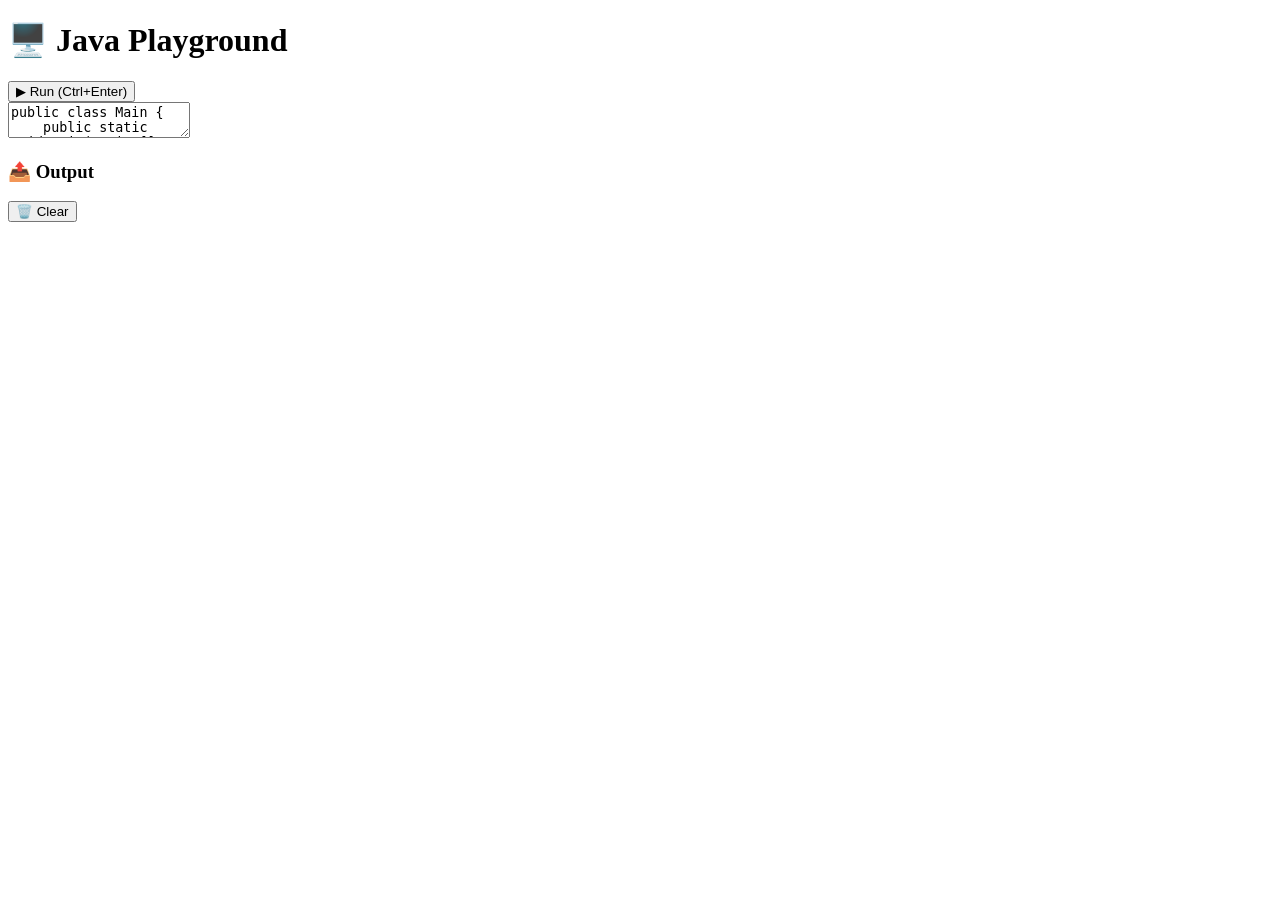
==== src/main/resources/static/index.html @ 87e00368 "Initial Commit with running code." ====
<!DOCTYPE html>
<html lang="en">
<head>
    <meta charset="UTF-8">
    <meta name="viewport" content="width=device-width, initial-scale=1.0">
    <title>Online Java Compiler</title>
    <link rel="stylesheet" href="/css/style.css">
    <link href="https://fonts.googleapis.com/css2?family=Fira+Code&family=Inter:wght@400;600&display=swap" rel="stylesheet">
</head>
<body>
    <div class="container">
        <header class="header">
            <h1>🖥️ Java Playground</h1>
            <div class="toolbar">
                <button class="run-button" onclick="compileCode()">
                    ▶ Run (Ctrl+Enter)
                </button>
            </div>
        </header>

        <div class="editor-container">
            <div class="line-numbers" id="lineNumbers"></div>
            <textarea id="codeEditor" spellcheck="false">public class Main {
    public static void main(String[] args) {
        System.out.println("Hello World!");
    }
}</textarea>
        </div>

        <div class="output-container">
            <div class="output-header">
                <h3>📤 Output</h3>
                <button class="clear-button" onclick="clearOutput()">🗑️ Clear</button>
            </div>
            <pre id="output"></pre>
        </div>
    </div>

    <script src="/js/script.js"></script>
</body>
</html>
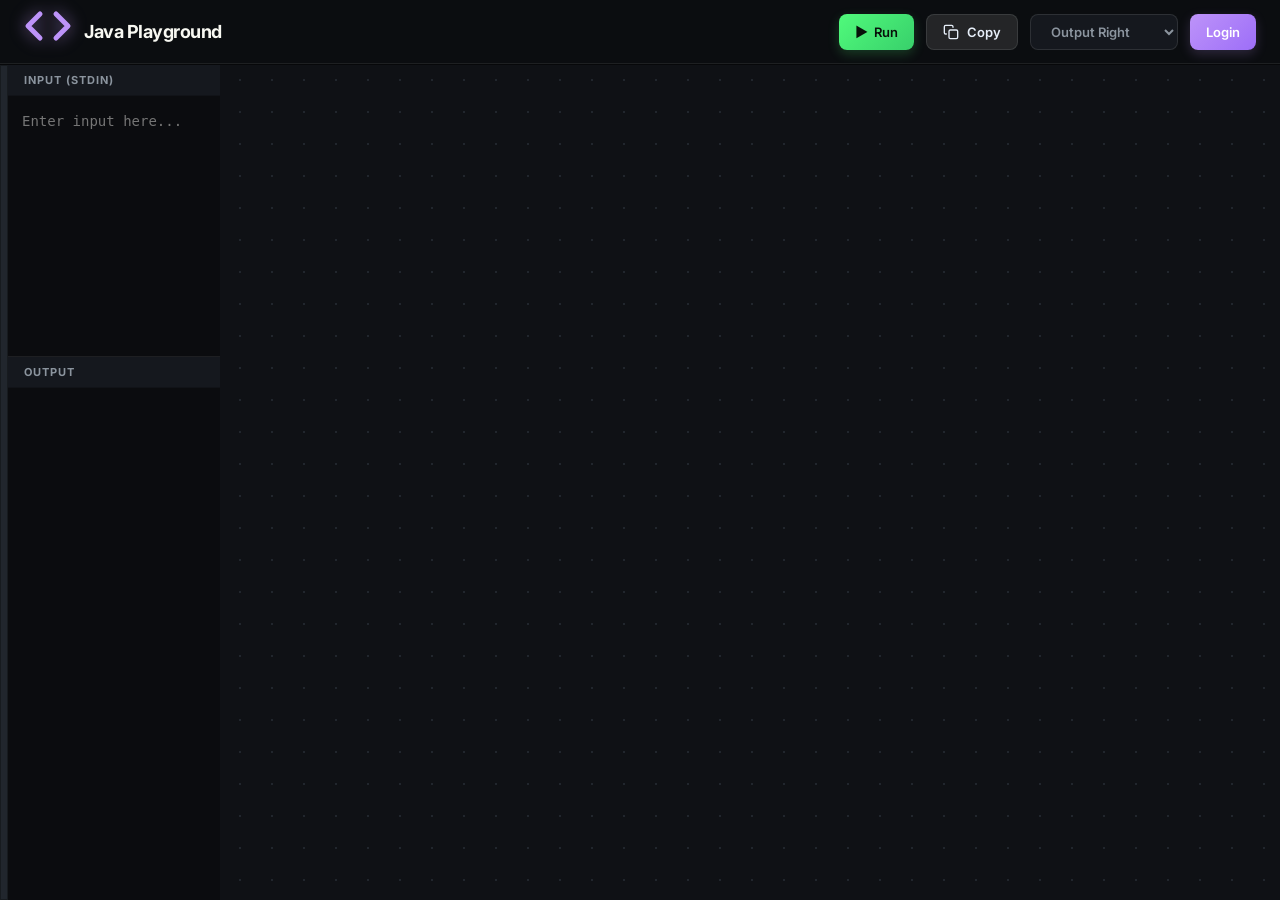
==== commit 11a2ae5f: "Phase 2" ====
--- a/src/main/resources/static/index.html
+++ b/src/main/resources/static/index.html
@@ -1,41 +1,116 @@
 <!DOCTYPE html>
 <html lang="en">
+
 <head>
     <meta charset="UTF-8">
-    <meta name="viewport" content="width=device-width, initial-scale=1.0">
-    <title>Online Java Compiler</title>
-    <link rel="stylesheet" href="/css/style.css">
-    <link href="https://fonts.googleapis.com/css2?family=Fira+Code&family=Inter:wght@400;600&display=swap" rel="stylesheet">
+    <title>Java Playground</title>
+    <link href="https://fonts.googleapis.com/css2?family=Inter:wght@400;500;600;700&display=swap" rel="stylesheet">
+    <link rel="stylesheet" href="https://cdnjs.cloudflare.com/ajax/libs/codemirror/5.65.15/codemirror.min.css">
+    <link rel="stylesheet" href="https://cdnjs.cloudflare.com/ajax/libs/codemirror/5.65.15/theme/dracula.min.css">
+    <link rel="stylesheet" href="https://cdnjs.cloudflare.com/ajax/libs/codemirror/5.65.15/addon/hint/show-hint.min.css">
+    <link rel="stylesheet" href="css/style.css">
+    
+    <script>
+        fetch("/user")
+            .then(res => res.json())
+            .then(data => {
+                const loginBtn = document.getElementById('loginBtn');
+                const userProfile = document.getElementById('userProfile');
+                const userName = document.getElementById('userName');
+                const userAvatar = document.getElementById('userAvatar');
+
+                if (data.loggedIn) {
+                    // IF LOGGED IN: Hide Login, Show Profile
+                    if (loginBtn) loginBtn.style.display = 'none';
+
+                    if (userProfile) {
+                        userProfile.style.display = 'flex';
+                        userName.textContent = data.name;
+                        
+                        if (data.avatar) {
+                            userAvatar.src = data.avatar;
+                        } else {
+                            userAvatar.src = "https://ui-avatars.com/api/?name=" + encodeURIComponent(data.name) + "&background=bd93f9&color=fff";
+                        }
+                        
+                        userAvatar.onerror = function() {
+                            this.onerror = null; 
+                            this.src = "https://ui-avatars.com/api/?name=" + encodeURIComponent(data.name) + "&background=bd93f9&color=fff";
+                        };
+                    }
+                } 
+                // IF GUEST: Do nothing. 
+                // The Login button is already visible by default in the HTML below.
+            })
+            .catch(err => {
+                console.log("Auth check failed (Guest Mode)", err);
+                // On error, we also do nothing, leaving the Login button visible.
+            });
+    </script>
 </head>
+
 <body>
-    <div class="container">
-        <header class="header">
-            <h1>🖥️ Java Playground</h1>
-            <div class="toolbar">
-                <button class="run-button" onclick="compileCode()">
-                    ▶ Run (Ctrl+Enter)
-                </button>
-            </div>
-        </header>
 
-        <div class="editor-container">
-            <div class="line-numbers" id="lineNumbers"></div>
-            <textarea id="codeEditor" spellcheck="false">public class Main {
-    public static void main(String[] args) {
-        System.out.println("Hello World!");
-    }
-}</textarea>
+    <header class="top-bar">
+        <div class="logo">
+            <svg class="logo-icon" xmlns="http://www.w3.org/2000/svg" viewBox="0 0 24 24" fill="none" stroke="currentColor" stroke-width="2.5" stroke-linecap="round" stroke-linejoin="round">
+                <polyline points="16 18 22 12 16 6"></polyline>
+                <polyline points="8 6 2 12 8 18"></polyline>
+            </svg>
+            <span class="app-title">Java Playground</span>
         </div>
 
-        <div class="output-container">
-            <div class="output-header">
-                <h3>📤 Output</h3>
-                <button class="clear-button" onclick="clearOutput()">🗑️ Clear</button>
+        <div class="controls">
+            <button id="runBtn">
+                <span class="btn-icon">▶</span> Run
+            </button>
+            
+            <button id="copyBtn">
+                <svg class="btn-icon-svg" xmlns="http://www.w3.org/2000/svg" width="16" height="16" viewBox="0 0 24 24" fill="none" stroke="currentColor" stroke-width="2" stroke-linecap="round" stroke-linejoin="round">
+                    <rect x="9" y="9" width="13" height="13" rx="2" ry="2"></rect>
+                    <path d="M5 15H4a2 2 0 0 1-2-2V4a2 2 0 0 1 2-2h9a2 2 0 0 1 2 2v1"></path>
+                </svg>
+                Copy
+            </button>
+
+            <select id="layoutSelect">
+                <option value="right">Output Right</option>
+                <option value="bottom">Output Bottom</option>
+                <option value="left">Output Left</option>
+                <option value="top">Output Top</option>
+            </select>
+
+            <button id="loginBtn" class="login-btn" onclick="window.location.href='/login'" style="display: block;">Login</button>
+
+            <div id="userProfile" class="user-profile" style="display: none;">
+                <img id="userAvatar" class="user-avatar" src="" alt="User" referrerpolicy="no-referrer">
+                <span id="userName" class="user-name">User</span>
+                <div class="logout-menu">
+                    <a href="/logout">Logout</a>
+                </div>
             </div>
-            <pre id="output"></pre>
+        </div>
+    </header>
+
+    <div id="container" class="layout-right horizontal">
+        <div id="editor" class="pane editor-pane"></div>
+        <div id="splitter" class="splitter splitter-vertical" title="Drag to resize"></div>
+        <div class="pane io-pane">
+            <div class="io-section input-section">
+                <div class="io-header"><h3>Input (stdin)</h3></div>
+                <textarea id="inputContent" placeholder="Enter input here..."></textarea>
+            </div>
+            <div class="io-section output-section">
+                <div class="io-header"><h3>Output</h3></div>
+                <pre id="outputContent"></pre>
+            </div>
         </div>
     </div>
 
-    <script src="/js/script.js"></script>
+    <script src="https://cdnjs.cloudflare.com/ajax/libs/codemirror/5.65.15/codemirror.min.js"></script>
+    <script src="https://cdnjs.cloudflare.com/ajax/libs/codemirror/5.65.15/mode/clike/clike.min.js"></script>
+    <script src="https://cdnjs.cloudflare.com/ajax/libs/codemirror/5.65.15/addon/hint/show-hint.min.js"></script>
+    <script src="https://cdnjs.cloudflare.com/ajax/libs/codemirror/5.65.15/addon/hint/java-hint.min.js"></script>
+    <script src="js/script.js"></script>
 </body>
 </html>
--- a/src/main/resources/static/css/style.css
+++ b/src/main/resources/static/css/style.css
@@ -0,0 +1,294 @@
+/* ---------- GLOBAL RESET & THEME ---------- */
+* {
+    margin: 0;
+    padding: 0;
+    box-sizing: border-box;
+    font-family: 'Inter', sans-serif;
+}
+
+body {
+    background-color: #0f1115;
+    background-image: radial-gradient(#21262d 1px, transparent 1px);
+    background-size: 32px 32px;
+    color: #e6eef8;
+    height: 100vh;
+    display: flex;
+    flex-direction: column;
+}
+
+/* ---------- TOP BAR ---------- */
+.top-bar {
+    display: flex;
+    justify-content: space-between;
+    align-items: center;
+    padding: 0 24px;
+    background: rgba(11, 13, 16, 0.85); 
+    backdrop-filter: blur(8px);
+    border-bottom: 1px solid rgba(255, 255, 255, 0.08);
+    height: 64px;
+    flex-shrink: 0;
+    /* Ensure dropdowns can be visible */
+    z-index: 1000;
+}
+
+.logo {
+    display: flex;
+    align-items: center;
+    gap: 12px;
+}
+
+.logo-icon {
+            width: 48px;
+            height: 48px;
+            margin-bottom: 12px;
+            stroke: #bd93f9; /* Dracula Purple */
+            
+            /* ADD THIS LINE FOR GLOW */
+            filter: drop-shadow(0 0 8px rgba(189, 147, 249, 0.6));
+            
+            /* Optional: Add a subtle animation */
+            transition: filter 0.3s ease;
+        }
+
+        /* Optional: Make it glow brighter on hover */
+        .logo-icon:hover {
+            filter: drop-shadow(0 0 15px rgba(189, 147, 249, 0.9));
+        }
+
+.app-title {
+    font-size: 18px;
+    font-weight: 700;
+    color: #f8f8f2;
+    letter-spacing: -0.5px;
+}
+
+.controls {
+    display: flex;
+    align-items: center;
+    gap: 12px;
+}
+
+.controls button,
+.controls select {
+    padding: 8px 16px;
+    border: none;
+    border-radius: 8px;
+    cursor: pointer;
+    font-size: 13px;
+    font-weight: 600;
+    transition: all 0.2s cubic-bezier(0.2, 0.8, 0.2, 1);
+    height: 36px;
+    display: flex;
+    align-items: center;
+    justify-content: center;
+}
+
+#runBtn {
+    background: linear-gradient(135deg, #50fa7b, #38d06b);
+    color: #08110a;
+    box-shadow: 0 4px 12px rgba(80, 250, 123, 0.2);
+}
+#runBtn:hover { transform: translateY(-1px); box-shadow: 0 6px 16px rgba(80, 250, 123, 0.3); }
+#runBtn:active { transform: translateY(1px); }
+
+#copyBtn {
+    background: rgba(255, 255, 255, 0.1);
+    color: #e6eef8;
+    border: 1px solid rgba(255, 255, 255, 0.1);
+}
+#copyBtn:hover { background: rgba(255, 255, 255, 0.15); }
+
+#layoutSelect {
+    background: #15181e;
+    color: #8b949e;
+    border: 1px solid rgba(255, 255, 255, 0.1);
+    outline: none;
+}
+#layoutSelect:hover { border-color: #bd93f9; color: #f8f8f2; }
+
+.login-btn {
+    background: linear-gradient(135deg, #bd93f9, #9d6ef8);
+    color: white !important;
+    box-shadow: 0 4px 12px rgba(189, 147, 249, 0.2);
+}
+.login-btn:hover { transform: translateY(-1px); filter: brightness(1.1); }
+
+.btn-icon { margin-right: 6px; font-size: 14px; }
+.btn-icon-svg { margin-right: 8px; }
+
+/* ---------- USER PROFILE & DROPDOWN ---------- */
+.user-profile {
+    display: flex;
+    align-items: center;
+    gap: 10px;
+    cursor: pointer;
+    position: relative; 
+    padding: 6px 12px;
+    border-radius: 8px;
+    transition: background 0.2s;
+    /* Important: Makes sure z-index works */
+    z-index: 2000;
+}
+
+.user-profile:hover {
+    background: rgba(255, 255, 255, 0.1);
+}
+
+/* Invisible bridge to handle gap between profile and menu */
+.user-profile::after {
+    content: '';
+    position: absolute;
+    top: 100%;
+    left: 0;
+    width: 100%;
+    height: 10px; /* Bridge height */
+}
+
+.user-avatar {
+    width: 32px;
+    height: 32px;
+    border-radius: 50%;
+    border: 2px solid #bd93f9;
+    object-fit: cover; /* Keeps aspect ratio */
+}
+
+.user-name {
+    font-size: 14px;
+    font-weight: 600;
+    color: #e6eef8;
+}
+
+.logout-menu {
+    display: none;
+    position: absolute;
+    top: calc(100% + 5px); /* Position slightly below */
+    right: 0;
+    background: #15181e;
+    border: 1px solid rgba(255, 255, 255, 0.15);
+    border-radius: 8px;
+    box-shadow: 0 4px 16px rgba(0, 0, 0, 0.6);
+    min-width: 140px;
+    overflow: hidden;
+    z-index: 3000;
+}
+
+.logout-menu a {
+    display: block;
+    padding: 12px 16px;
+    color: #ff5555;
+    text-decoration: none;
+    font-size: 13px;
+    font-weight: 600;
+    transition: background 0.2s;
+}
+
+.logout-menu a:hover {
+    background: rgba(255, 85, 85, 0.1);
+}
+
+.user-profile:hover .logout-menu {
+    display: block;
+}
+
+/* ---------- LAYOUT SYSTEM ---------- */
+#container {
+    display: flex;
+    flex: 1;
+    width: 100%;
+    overflow: hidden;
+    position: relative;
+    border-top: 1px solid rgba(0,0,0,0.5); 
+}
+
+.pane { overflow: hidden; }
+
+.io-pane {
+    display: flex;
+    flex-direction: column;
+    background: #0b0c0f;
+}
+
+.io-section {
+    display: flex;
+    flex-direction: column;
+    border-bottom: 1px solid rgba(255, 255, 255, 0.08);
+}
+.input-section { height: 35%; }
+.output-section { flex: 1; border-bottom: none; overflow: hidden; }
+
+.io-header {
+    background: #15181e;
+    padding: 8px 16px;
+    display: flex;
+    align-items: center;
+    border-bottom: 1px solid rgba(0,0,0,0.2);
+}
+.io-header h3 {
+    font-size: 11px;
+    color: #8b949e;
+    text-transform: uppercase;
+    letter-spacing: 1px;
+    font-weight: 700;
+}
+
+#inputContent, #outputContent {
+    width: 100%;
+    height: 100%;
+    border: none;
+    outline: none;
+    padding: 14px;
+    font-family: 'Consolas', 'JetBrains Mono', monospace;
+    font-size: 14px;
+    line-height: 1.6;
+}
+
+#inputContent {
+    background: #0b0c0f;
+    color: #f1fa8c;
+    resize: none;
+}
+
+#outputContent {
+    background: #0b0c0f;
+    color: #e6eef8;
+    white-space: pre-wrap;
+    overflow: auto;
+}
+
+.splitter {
+    background: #21262d;
+    z-index: 10;
+    transition: background 0.2s;
+    border: 1px solid rgba(0,0,0,0.3);
+}
+.splitter:hover { background: #bd93f9; cursor: col-resize; }
+
+.splitter-vertical { width: 8px; cursor: col-resize; }
+.splitter-horizontal { height: 8px; cursor: row-resize; }
+
+.layout-right { flex-direction: row; }
+.layout-left { flex-direction: row-reverse; }
+.layout-bottom { flex-direction: column; }
+.layout-top { flex-direction: column-reverse; }
+
+.horizontal .editor-pane, .horizontal .io-pane { height: 100%; }
+.vertical .editor-pane, .vertical .io-pane { width: 100%; }
+
+.CodeMirror {
+    height: 100%;
+    font-family: 'Consolas', 'JetBrains Mono', monospace;
+    font-size: 14px;
+    line-height: 1.6;
+}
+
+.cm-error-line { background-color: rgba(255, 85, 85, 0.15) !important; }
+.error-gutter-marker {
+    width: 6px;
+    height: 6px;
+    background-color: #ff5555;
+    border-radius: 50%;
+    margin-left: 6px;
+    margin-top: 50%;
+    transform: translateY(-50%);
+    box-shadow: 0 0 4px rgba(255, 85, 85, 0.5);
+}
